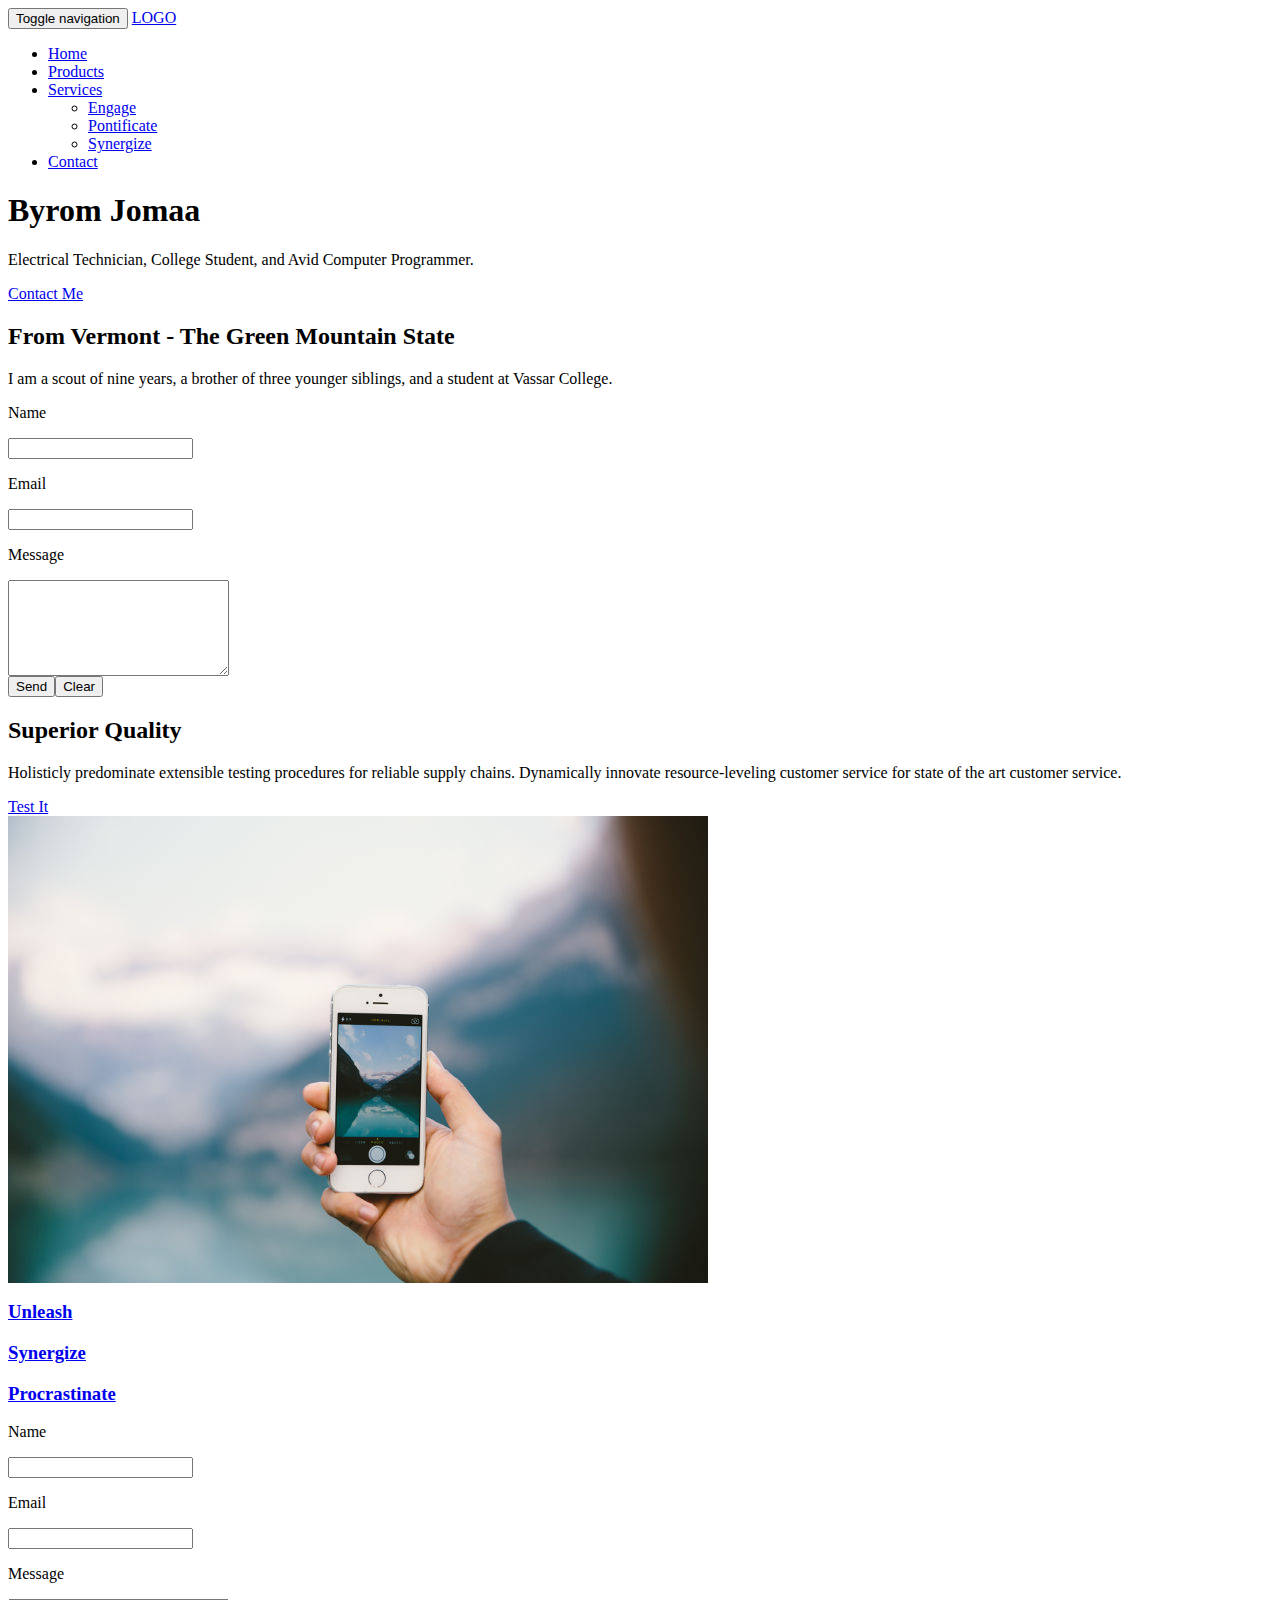
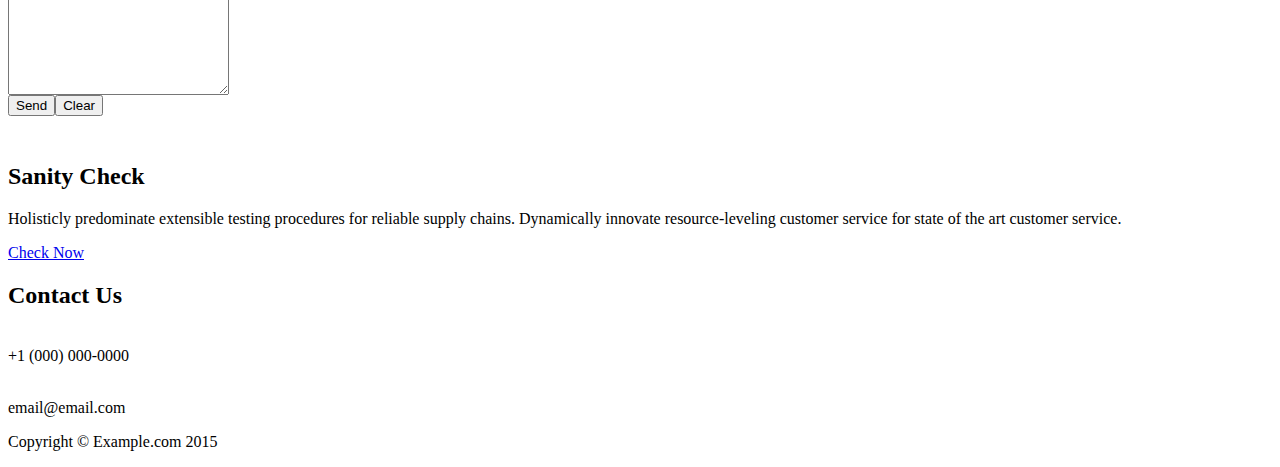
==== contact.html @ ef94bedc "Add contact.html" ====
<body>
    <!-- Navigation -->
    <nav id="siteNav" class="navbar navbar-default navbar-fixed-top" role="navigation">
        <div class="container">
            <!-- Logo and responsive toggle -->
            <div class="navbar-header">
                <button type="button" class="navbar-toggle" data-toggle="collapse" data-target="#navbar">
                    <span class="sr-only">Toggle navigation</span>
                    <span class="icon-bar"></span>
                    <span class="icon-bar"></span>
                    <span class="icon-bar"></span>
                </button>
                <a class="navbar-brand" href="#">
                	<span class="glyphicon glyphicon-fire"></span> 
                	LOGO
                </a>
            </div>
            <!-- Navbar links -->
            <div class="collapse navbar-collapse" id="navbar">
                <ul class="nav navbar-nav navbar-right">
                    <li class="active">
                        <a href="#">Home</a>
                    </li>
                    <li>
                        <a href="#">Products</a>
                    </li>
					<li class="dropdown">
						<a href="#" class="dropdown-toggle" data-toggle="dropdown" role="button" aria-haspopup="true" aria-expanded="false">Services <span class="caret"></span></a>
						<ul class="dropdown-menu" aria-labelledby="about-us">
							<li><a href="#">Engage</a></li>
							<li><a href="#">Pontificate</a></li>
							<li><a href="#">Synergize</a></li>
						</ul>
					</li>
                    <li>
                        <a href="#">Contact</a>
                    </li>
                </ul>
                
            </div><!-- /.navbar-collapse -->
        </div><!-- /.container -->
    </nav>

	<!-- Header -->
    <header>
        <div class="header-content">
            <div class="header-content-inner">
                <h1>Byrom Jomaa</h1>
                <p>Electrical Technician, College Student, and Avid Computer Programmer.</p>
                <a href="#" class="btn btn-primary btn-lg">Contact Me</a>
            </div>
        </div>
    </header>

	<!-- Intro Section -->
    <section class="intro">
        <div class="container">
            <div class="row">
                <div class="col-lg-8 col-lg-offset-2">
                	<span class="glyphicon glyphicon-apple" style="font-size: 60px"></span>
                    <h2 class="section-heading">From Vermont - The Green Mountain State</h2>
                    <p class="text-light">I am a scout of nine years, a brother of three younger siblings, and a student at Vassar College.</p>
                </div>
            </div>
        </div>
    </section>

	<!-- Content 1 -->
    <section class="content">
        <div class="container">
            <div class="row">
                <form action="mail.php" method="POST">
                    <p>Name</p> <input type="text" name="name">
                    <p>Email</p> <input type="text" name="email">
                    
                    <p>Message</p><textarea name="message" rows="6" cols="25"></textarea><br />
                    <input type="submit" value="Send"><input type="reset" value="Clear">
                </form>
            </div>
        </div>
    </section>

	<!-- Content 2 -->
     <section class="content content-2">
        <div class="container">
            <div class="row">
                <div class="col-sm-6">
                	<h2 class="section-header">Superior Quality</h2>
                	<p class="lead text-light">Holisticly predominate extensible testing procedures for reliable supply chains. Dynamically innovate resource-leveling customer service for state of the art customer service.</p>
                	<a href="#" class="btn btn-default btn-lg">Test It</a>
                </div>    
                <div class="col-sm-6">
                    <img class="img-responsive img-circle center-block" src="images/iphone.jpg" alt="">
                </div>            
                
            </div>
        </div>
    </section>    

    <!-- Promos -->
	<div class="container-fluid">
        <div class="row promo">
        	<a href="#">
				<div class="col-md-4 promo-item item-1">
					<h3>
						Unleash
					</h3>
				</div>
            </a>
            <a href="#">
				<div class="col-md-4 promo-item item-2">
					<h3>
						Synergize
					</h3>
				</div>
            </a>
			
			<a href="#">
				<div class="col-md-4 promo-item item-3">
					<h3>
						Procrastinate
					</h3>
				</div>
            </a>
        </div>
    </div><!-- /.container-fluid -->

	<!-- Content 3 -->
     <section class="content content-3">
        <form action="mail.php" method="POST">
            <p>Name</p> <input type="text" name="name">
            <p>Email</p> <input type="text" name="email">
            
            <p>Message</p><textarea name="message" rows="6" cols="25"></textarea><br />
            <input type="submit" value="Send"><input type="reset" value="Clear">
        </form>

        <div class="container">
			<h2 class="section-header"><span class="glyphicon glyphicon-pushpin text-primary"></span><br> Sanity Check</h2>
			<p class="lead text-muted">Holisticly predominate extensible testing procedures for reliable supply chains. Dynamically innovate resource-leveling customer service for state of the art customer service.</p> 
                    <a href="#" class="btn btn-primary btn-lg">Check Now</a>               
            </div>
        </div>
    </section>
    
	<!-- Footer -->
    <footer class="page-footer">
    
    	<!-- Contact Us -->
        <div class="contact">
        	<div class="container">
				<h2 class="section-heading">Contact Us</h2>
				<p><span class="glyphicon glyphicon-earphone"></span><br> +1 (000) 000-0000</p>
				<p><span class="glyphicon glyphicon-envelope"></span><br> email@email.com</p>
        	</div>
        </div>
        	
        <!-- Copyright etc -->
        <div class="small-print">
        	<div class="container">
        		<p>Copyright &copy; Example.com 2015</p>
        	</div>
        </div>
        
    </footer>

    <!-- jQuery -->
    <script src="js/jquery-1.11.3.min.js"></script>

    <!-- Bootstrap Core JavaScript -->
    <script src="js/bootstrap.min.js"></script>

    <!-- Plugin JavaScript -->
    <script src="js/jquery.easing.min.js"></script>
    
    <!-- Custom Javascript -->
    <script src="js/custom.js"></script>

</body>

</html>
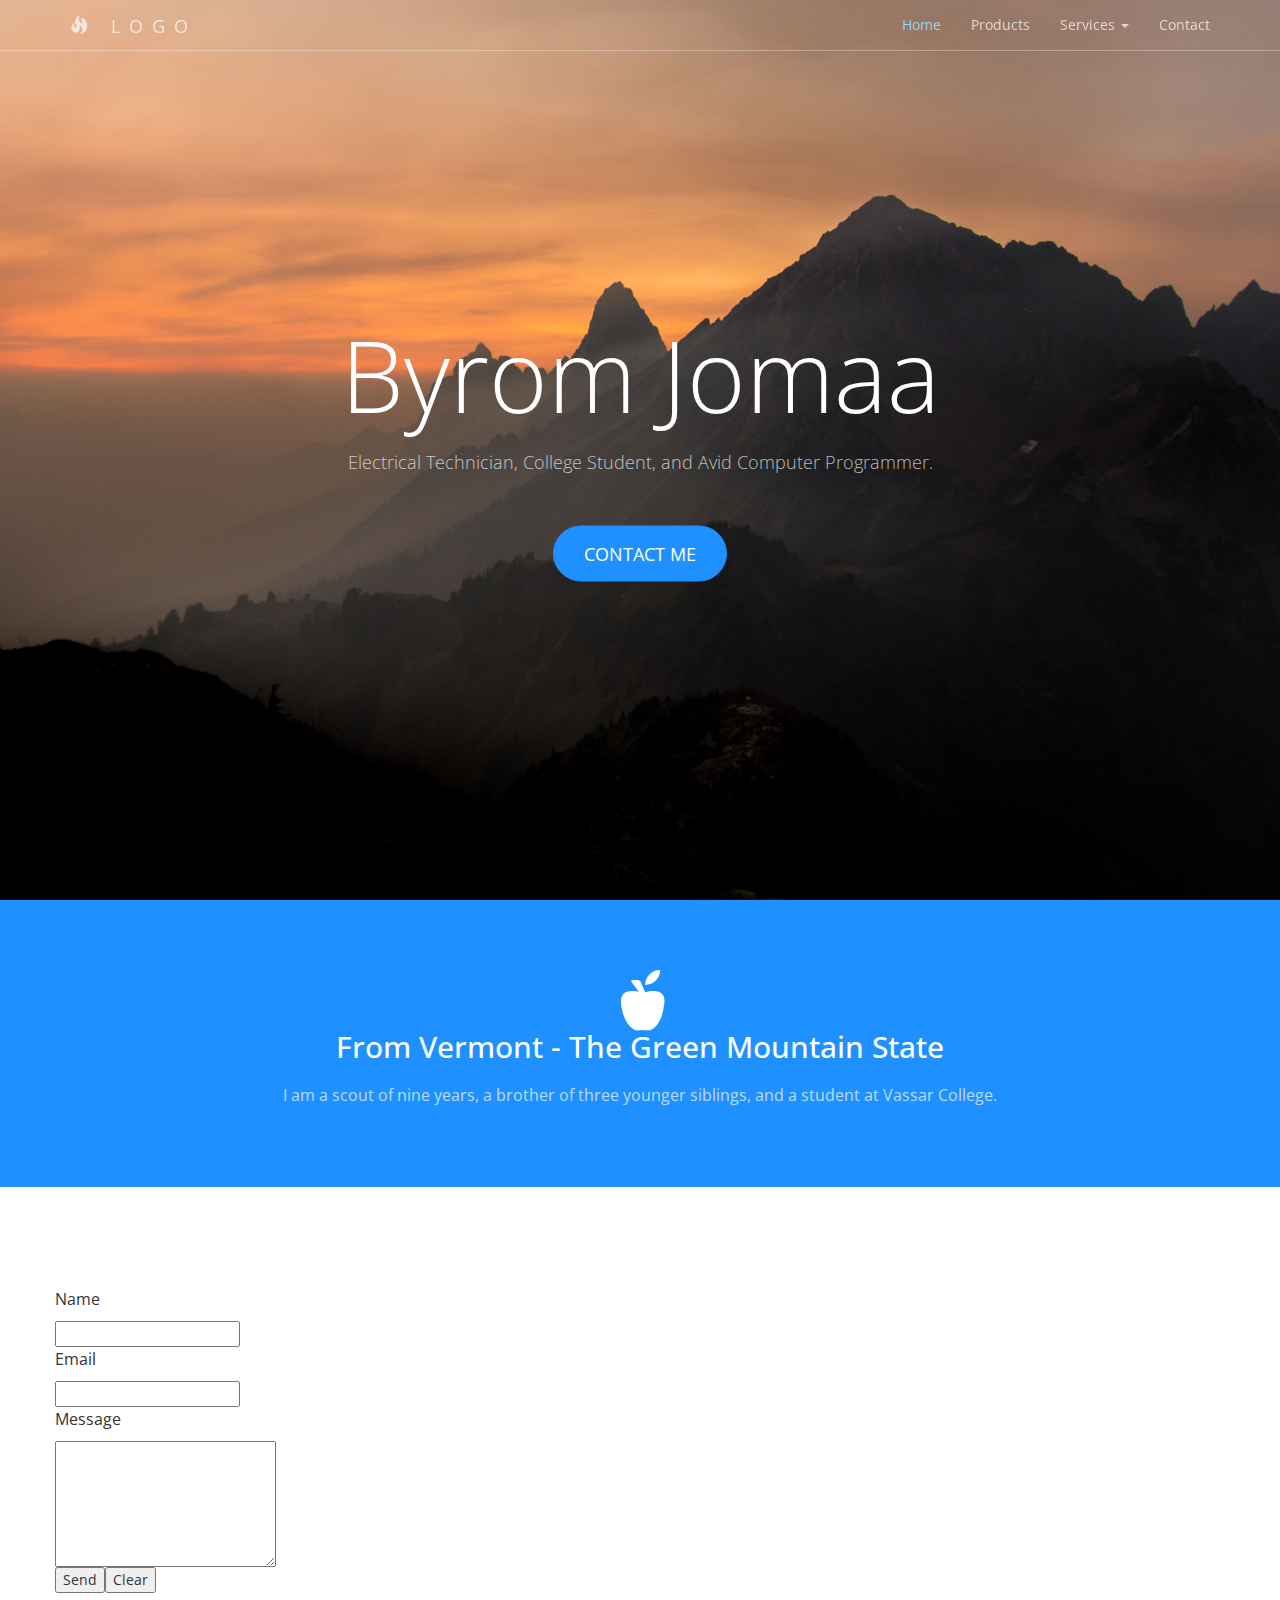
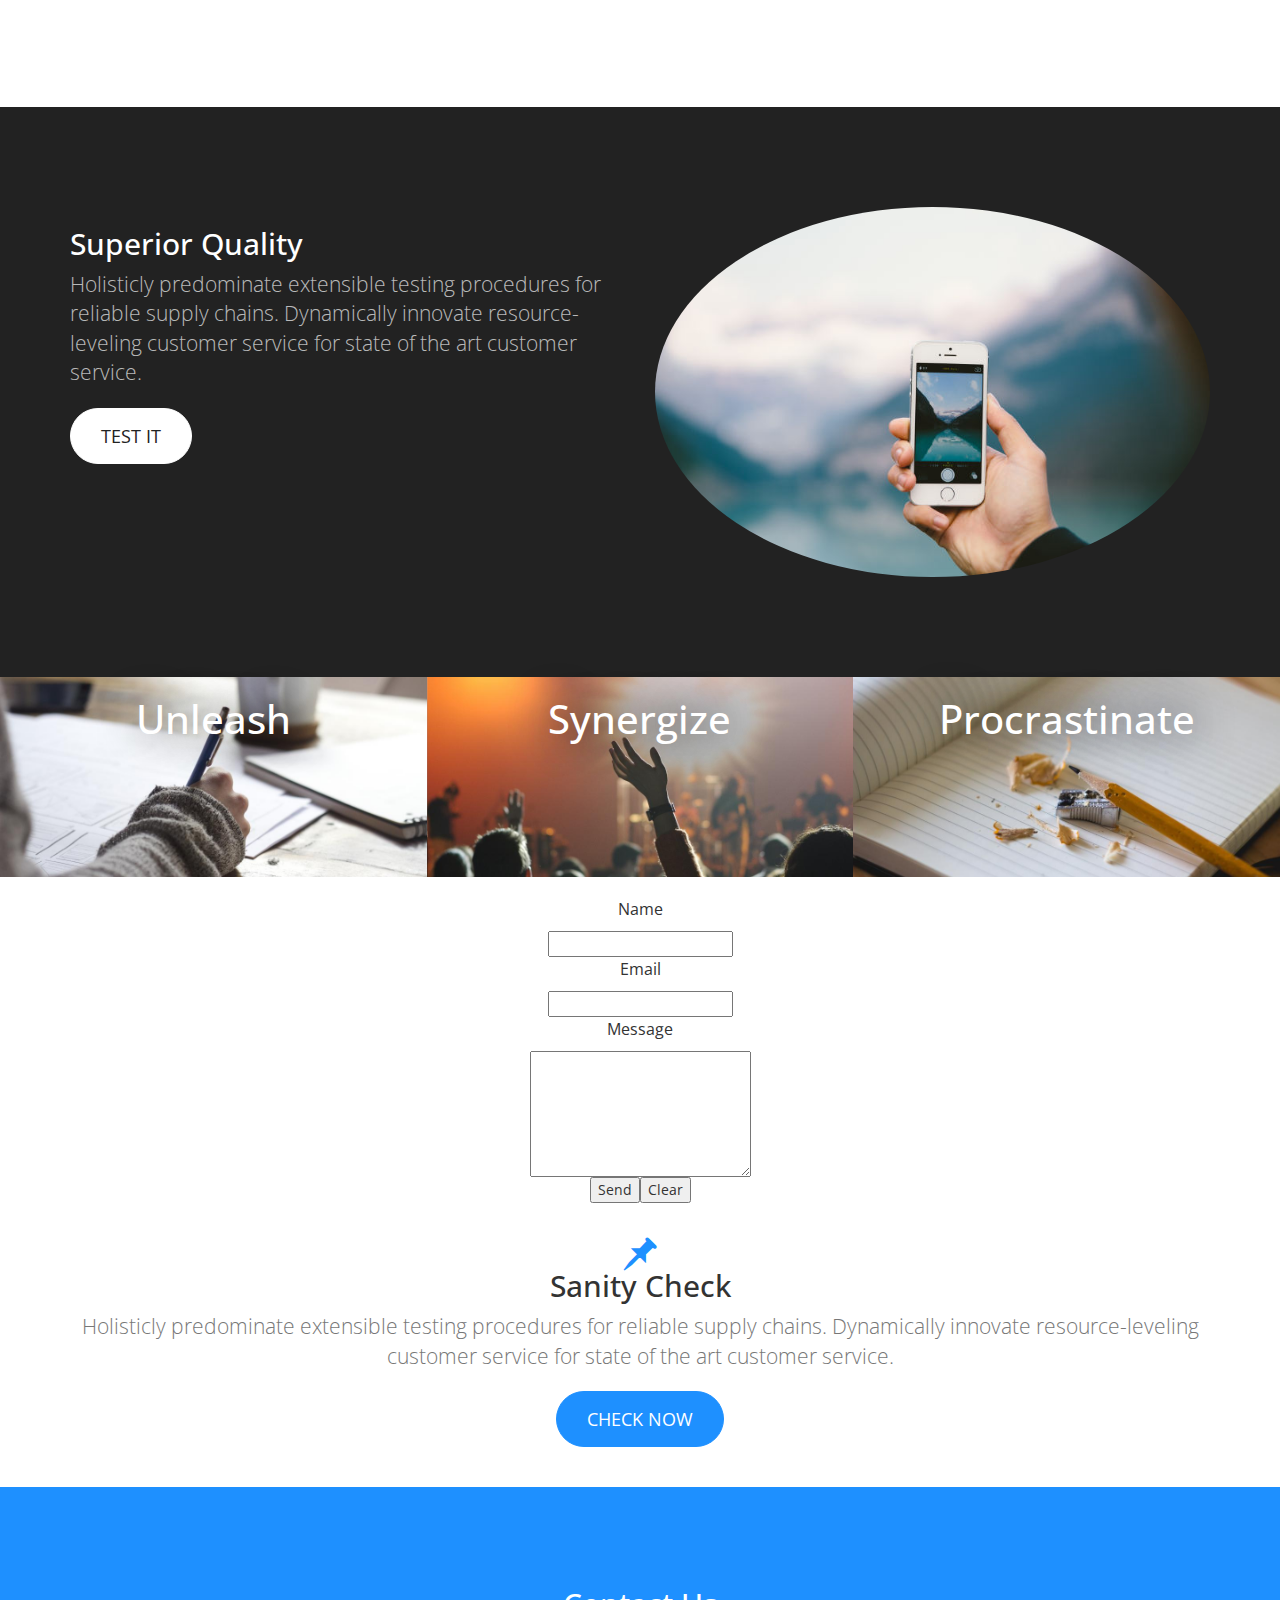
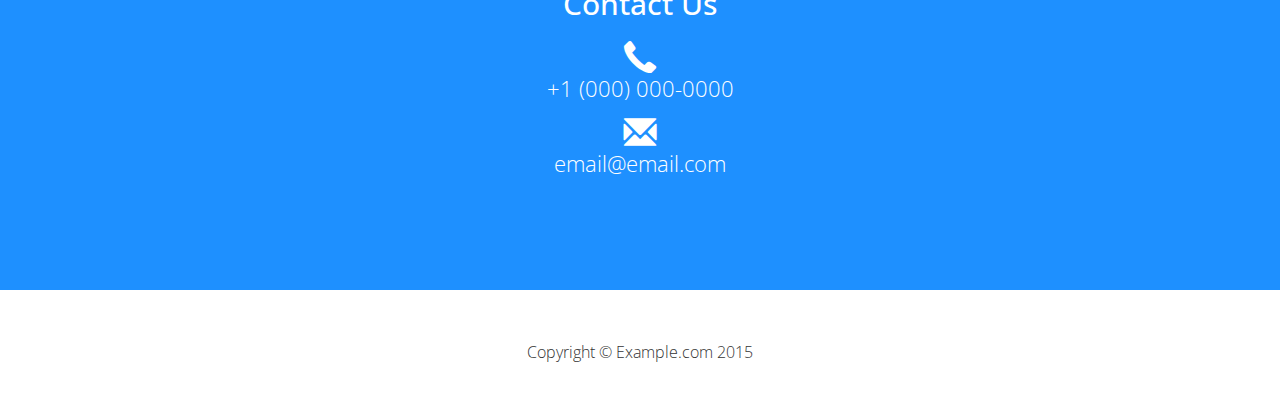
==== commit a47d9c22: "Update contact.html" ====
--- a/contact.html
+++ b/contact.html
@@ -1,3 +1,30 @@
+<head>
+
+    <meta charset="utf-8">
+    <meta http-equiv="X-UA-Compatible" content="IE=edge">
+    <meta name="viewport" content="width=device-width, initial-scale=1">
+    <!-- The above 3 meta tags *must* come first in the head; any other head content must come *after* these tags -->
+
+    <title>Contact Me - Byrom Jomaa</title>
+
+    <!-- Bootstrap Core CSS -->
+    <link href="css/bootstrap.min.css" rel="stylesheet">
+
+    <!-- Custom CSS: You can use this stylesheet to override any Bootstrap styles and/or apply your own styles -->
+    <link href="css/custom.css" rel="stylesheet">
+
+    <!-- HTML5 Shim and Respond.js IE8 support of HTML5 elements and media queries -->
+    <!-- WARNING: Respond.js doesn't work if you view the page via file:// -->
+    <!--[if lt IE 9]>
+        <script src="https://oss.maxcdn.com/libs/html5shiv/3.7.0/html5shiv.js"></script>
+        <script src="https://oss.maxcdn.com/libs/respond.js/1.4.2/respond.min.js"></script>
+    <![endif]-->
+
+    <!-- Custom Fonts from Google -->
+    <link href='http://fonts.googleapis.com/css?family=Open+Sans:300italic,400italic,600italic,700italic,800italic,400,300,600,700,800' rel='stylesheet' type='text/css'>
+    
+</head>
+
 <body>
     <!-- Navigation -->
     <nav id="siteNav" class="navbar navbar-default navbar-fixed-top" role="navigation">
--- a/css/custom.css
+++ b/css/custom.css
@@ -0,0 +1,431 @@
+html,
+body {
+    width: 100%;
+    height: 100%;
+    font-family: 'Open Sans','Helvetica Neue',Arial,sans-serif;
+}
+
+a {
+    color: dodgerblue;
+    -webkit-transition: all .35s;
+    -moz-transition: all .35s;
+    transition: all .35s;
+}
+
+a:hover,
+a:focus {
+    color: darkblue;
+}
+
+p {
+    font-size: 16px;
+    line-height: 1.5;
+}
+
+header {
+    position: relative;
+    width: 100%;
+    min-height: auto;
+    text-align: center;
+    color: #fff;
+    background-image: url('../images/header.jpg');
+    background-position: center;
+    -webkit-background-size: cover;
+    -moz-background-size: cover;
+    background-size: cover;
+    -o-background-size: cover;
+}
+
+header .header-content {
+    position: relative;
+    width: 100%;
+    padding: 100px 15px 70px;
+    text-align: center;
+}
+
+header .header-content .header-content-inner h1 {
+    margin-top: 0;
+    margin-bottom: 20px;
+    font-size: 50px;
+    font-weight: 300;
+}
+
+header .header-content .header-content-inner p {
+    margin-bottom: 50px;
+    font-size: 16px;
+    font-weight: 300;
+    color: rgba(255,255,255,.7);
+}
+
+@media(min-width:768px) {
+    header {
+        min-height: 100%;
+    }
+
+    header .header-content {
+        position: absolute;
+        top: 50%;
+        padding: 0 50px;
+        -webkit-transform: translateY(-50%);
+        -ms-transform: translateY(-50%);
+        transform: translateY(-50%);
+    }
+
+    header .header-content .header-content-inner {
+        margin-right: auto;
+        margin-left: auto;
+        max-width: 1000px;
+    }
+
+	header .header-content .header-content-inner h1 {
+    	font-size: 100px;
+		}
+
+    header .header-content .header-content-inner p {
+        margin-right: auto;
+        margin-left: auto;
+        max-width: 80%;
+        font-size: 18px;
+    }
+}
+
+.section-heading {
+    margin-top: 0;
+    margin-bottom: 20px;
+}
+
+.intro {
+	color: #fff;
+    background-color: dodgerblue;
+    padding: 70px 0;
+    text-align: center;
+}
+
+.content {
+    padding: 100px 0;
+}
+
+.content-2 {
+	color: #fff;
+    background-color: #222;
+}
+
+.content-3 {
+	padding: 20px 0 40px;
+	text-align: center;
+}
+
+.promo,
+.promo h3,
+.promo a:link,
+.promo a:visited,
+.promo a:hover,
+.promo a:active {
+    color: white;
+	text-shadow: 0px 0px 40px black;
+    text-decoration: none;
+}
+
+.promo-item {
+    height: 200px;
+    line-height: 180px;
+    text-align: center;
+}
+
+.promo-item:hover {
+    background-size: 110%; 
+    border: 10px solid rgba(255,255,255,0.3);
+    line-height: 160px;
+}
+
+.promo-item h3 {
+    font-size: 40px;
+    display: inline-block;
+    vertical-align: middle;
+}
+
+.item-1 {
+	background: url('../images/writing.jpg');
+	}
+	
+.item-2 {
+	background: url('../images/concert.jpg');
+	}
+	
+.item-3 {
+	background: url('../images/pencil_sharpener.jpg');
+	}
+		
+.item-1,
+.item-2,
+.item-3 {
+	background-size: cover;
+	background-position: 50% 50%;
+	}
+
+.page-footer {
+	text-align: center;
+	}
+
+.page-footer .contact {
+	padding: 100px 0;
+	background-color: dodgerblue;
+	color: #fff;
+	}
+
+.page-footer .contact p {
+	font-size: 22px;
+	font-weight: 300;
+	}
+	
+.content-3 .glyphicon,	
+.page-footer .contact .glyphicon {
+	font-size: 32px;
+	font-weight: 700;
+	}
+		
+.page-footer .small-print {
+	padding: 50px 0 40px;
+	font-weight: 300;
+	}
+
+.text-light {
+    color: rgba(255,255,255,.7);
+}
+
+.navbar-default {
+    border-color: rgba(34,34,34,.05);
+    background-color: #fff;
+    -webkit-transition: all .35s;
+    -moz-transition: all .35s;
+    transition: all .35s;
+}
+
+.navbar-default .navbar-header .navbar-brand {
+    color: dodgerblue;
+}
+
+.navbar-default .navbar-header .navbar-brand:hover,
+.navbar-default .navbar-header .navbar-brand:focus {
+    color: #eb3812;
+}
+
+.navbar-default .nav > li>a,
+.navbar-default .nav>li>a:focus {
+    color: #222;
+}
+
+.navbar-default .nav > li>a:hover,
+.navbar-default .nav>li>a:focus:hover {
+    color: dodgerblue;
+}
+
+.navbar-default .nav > li.active>a,
+.navbar-default .nav>li.active>a:focus {
+    color: rgb(151, 213, 248)!important;
+    background-color: transparent;
+}
+
+.navbar-default .nav > li.active>a:hover,
+.navbar-default .nav>li.active>a:focus:hover {
+    background-color: transparent;
+}
+
+@media(min-width:768px) {
+    .navbar-default {
+        border-color: rgba(255,255,255,.3);
+        background-color: transparent;
+    }
+
+    .navbar-default .navbar-header .navbar-brand {
+        color: rgba(255,255,255,.7);
+        letter-spacing: 0.5em;
+    }
+
+    .navbar-default .navbar-header .navbar-brand:hover,
+    .navbar-default .navbar-header .navbar-brand:focus {
+        color: #fff;
+    }
+
+    .navbar-default .nav > li>a,
+    .navbar-default .nav>li>a:focus {
+        color: rgba(255,255,255,.7);
+    }
+
+    .navbar-default .nav > li>a:hover,
+    .navbar-default .nav>li>a:focus:hover {
+        color: #fff;
+    }
+
+    .navbar-default.affix {
+        border-color: #fff;
+        background-color: #fff;
+        box-shadow: 0px 7px 20px 0px rgba(0,0,0,0.1);
+    }
+
+    .navbar-default.affix .navbar-header .navbar-brand {
+        letter-spacing: 0;
+        color: dodgerblue;
+    }
+
+    .navbar-default.affix .navbar-header .navbar-brand:hover,
+    .navbar-default.affix .navbar-header .navbar-brand:focus {
+        color: #eb3812;
+    }
+
+    .navbar-default.affix .nav > li>a,
+    .navbar-default.affix .nav>li>a:focus {
+        color: #222;
+    }
+
+    .navbar-default.affix .nav > li>a:hover,
+    .navbar-default.affix .nav>li>a:focus:hover {
+        color: dodgerblue;
+    }
+}
+
+.btn-default {
+    border-color: #fff;
+    color: #222;
+    background-color: #fff;
+    -webkit-transition: all .35s;
+    -moz-transition: all .35s;
+    transition: all .35s;
+}
+
+.btn-default:hover,
+.btn-default:focus,
+.btn-default.focus,
+.btn-default:active,
+.btn-default.active,
+.open > .dropdown-toggle.btn-default {
+    border-color: #eee;
+    color: #222;
+    background-color: #eee;
+}
+
+.btn-default:active,
+.btn-default.active,
+.open > .dropdown-toggle.btn-default {
+    background-image: none;
+}
+
+.btn-default.disabled,
+.btn-default[disabled],
+fieldset[disabled] .btn-default,
+.btn-default.disabled:hover,
+.btn-default[disabled]:hover,
+fieldset[disabled] .btn-default:hover,
+.btn-default.disabled:focus,
+.btn-default[disabled]:focus,
+fieldset[disabled] .btn-default:focus,
+.btn-default.disabled.focus,
+.btn-default[disabled].focus,
+fieldset[disabled] .btn-default.focus,
+.btn-default.disabled:active,
+.btn-default[disabled]:active,
+fieldset[disabled] .btn-default:active,
+.btn-default.disabled.active,
+.btn-default[disabled].active,
+fieldset[disabled] .btn-default.active {
+    border-color: #fff;
+    background-color: #fff;
+}
+
+.btn-default .badge {
+    color: #fff;
+    background-color: #222;
+}
+
+.btn-primary {
+    border-color: dodgerblue;
+    color: #fff;
+    background-color: dodgerblue;
+    -webkit-transition: all .35s;
+    -moz-transition: all .35s;
+    transition: all .35s;
+}
+
+.btn-primary:hover,
+.btn-primary:focus,
+.btn-primary.focus,
+.btn-primary:active,
+.btn-primary.active,
+.open > .dropdown-toggle.btn-primary {
+    border-color: darkblue;
+    color: #fff;
+    background-color: darkblue;
+}
+
+.btn-primary:active,
+.btn-primary.active,
+.open > .dropdown-toggle.btn-primary {
+    background-image: none;
+}
+
+.btn-primary.disabled,
+.btn-primary[disabled],
+fieldset[disabled] .btn-primary,
+.btn-primary.disabled:hover,
+.btn-primary[disabled]:hover,
+fieldset[disabled] .btn-primary:hover,
+.btn-primary.disabled:focus,
+.btn-primary[disabled]:focus,
+fieldset[disabled] .btn-primary:focus,
+.btn-primary.disabled.focus,
+.btn-primary[disabled].focus,
+fieldset[disabled] .btn-primary.focus,
+.btn-primary.disabled:active,
+.btn-primary[disabled]:active,
+fieldset[disabled] .btn-primary:active,
+.btn-primary.disabled.active,
+.btn-primary[disabled].active,
+fieldset[disabled] .btn-primary.active {
+    border-color: dodgerblue;
+    background-color: dodgerblue;
+}
+
+.btn-primary .badge {
+    color: dodgerblue;
+    background-color: #fff;
+}
+
+
+.btn {
+    border-radius: 300px;
+    text-transform: uppercase;
+}
+
+.btn-lg {
+    padding: 15px 30px;
+}
+
+::-moz-selection {
+    text-shadow: none;
+    color: #fff;
+    background: #222;
+}
+
+::selection {
+    text-shadow: none;
+    color: #fff;
+    background: #222;
+}
+
+img::selection {
+    color: #fff;
+    background: 0 0;
+}
+
+img::-moz-selection {
+    color: #fff;
+    background: 0 0;
+}
+
+.text-primary {
+    color: dodgerblue;
+}
+
+.bg-primary {
+    background-color: dodgerblue;
+}
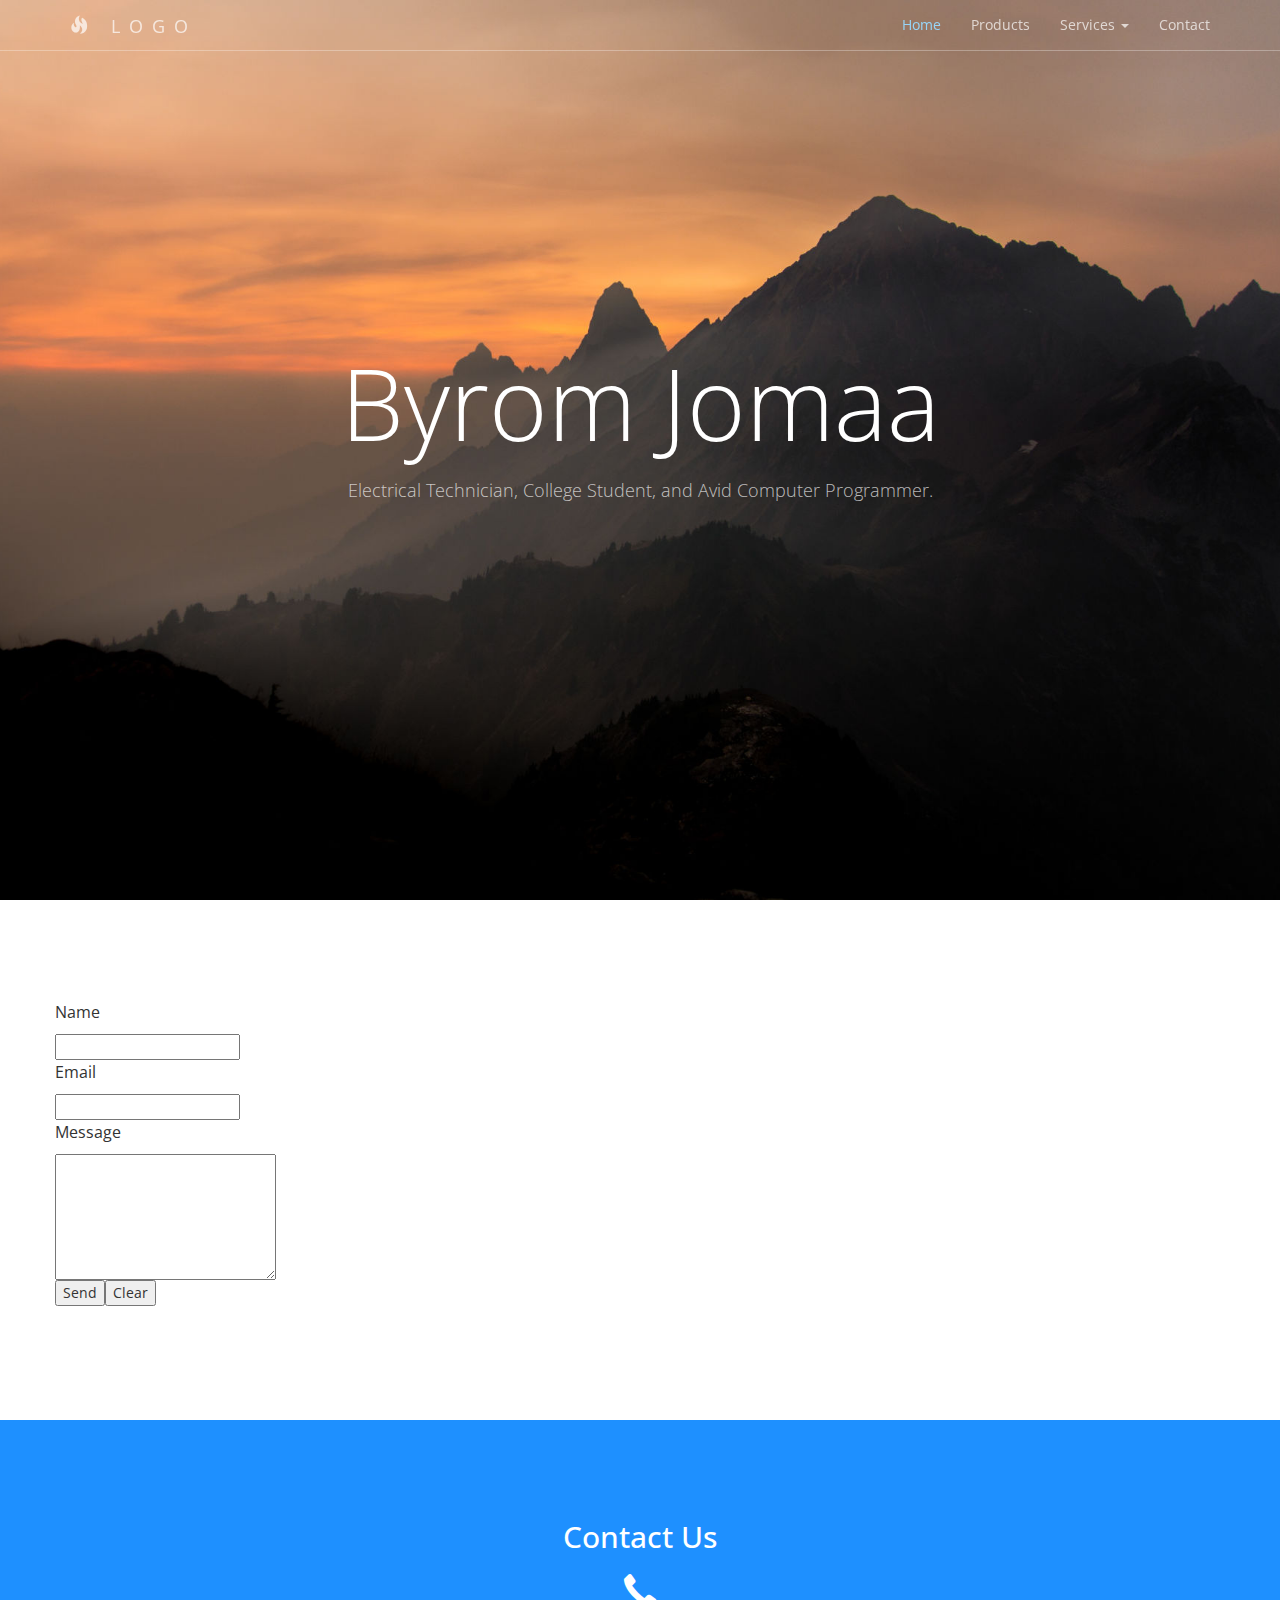
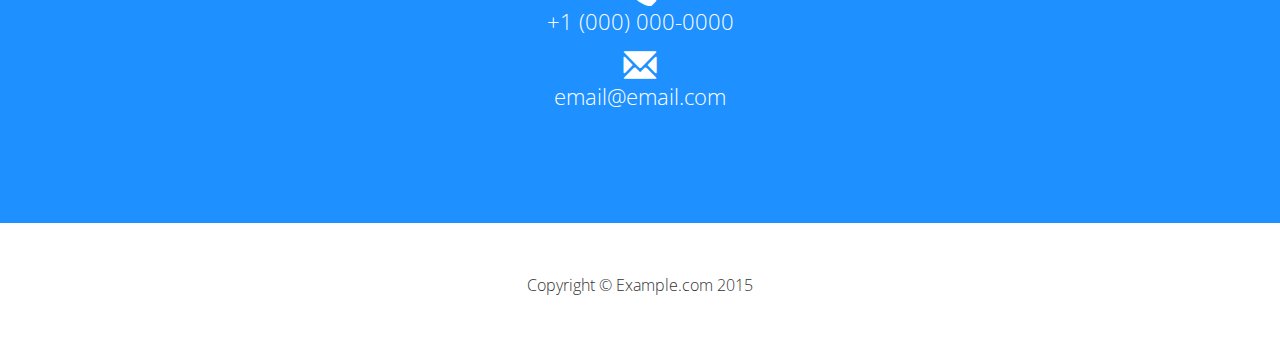
==== commit a918149d: "Update contact.html" ====
--- a/contact.html
+++ b/contact.html
@@ -74,23 +74,9 @@
             <div class="header-content-inner">
                 <h1>Byrom Jomaa</h1>
                 <p>Electrical Technician, College Student, and Avid Computer Programmer.</p>
-                <a href="#" class="btn btn-primary btn-lg">Contact Me</a>
             </div>
         </div>
     </header>
-
-	<!-- Intro Section -->
-    <section class="intro">
-        <div class="container">
-            <div class="row">
-                <div class="col-lg-8 col-lg-offset-2">
-                	<span class="glyphicon glyphicon-apple" style="font-size: 60px"></span>
-                    <h2 class="section-heading">From Vermont - The Green Mountain State</h2>
-                    <p class="text-light">I am a scout of nine years, a brother of three younger siblings, and a student at Vassar College.</p>
-                </div>
-            </div>
-        </div>
-    </section>
 
 	<!-- Content 1 -->
     <section class="content">
@@ -106,74 +92,11 @@
             </div>
         </div>
     </section>
-
-	<!-- Content 2 -->
-     <section class="content content-2">
-        <div class="container">
-            <div class="row">
-                <div class="col-sm-6">
-                	<h2 class="section-header">Superior Quality</h2>
-                	<p class="lead text-light">Holisticly predominate extensible testing procedures for reliable supply chains. Dynamically innovate resource-leveling customer service for state of the art customer service.</p>
-                	<a href="#" class="btn btn-default btn-lg">Test It</a>
-                </div>    
-                <div class="col-sm-6">
-                    <img class="img-responsive img-circle center-block" src="images/iphone.jpg" alt="">
-                </div>            
-                
-            </div>
-        </div>
-    </section>    
-
-    <!-- Promos -->
-	<div class="container-fluid">
-        <div class="row promo">
-        	<a href="#">
-				<div class="col-md-4 promo-item item-1">
-					<h3>
-						Unleash
-					</h3>
-				</div>
-            </a>
-            <a href="#">
-				<div class="col-md-4 promo-item item-2">
-					<h3>
-						Synergize
-					</h3>
-				</div>
-            </a>
-			
-			<a href="#">
-				<div class="col-md-4 promo-item item-3">
-					<h3>
-						Procrastinate
-					</h3>
-				</div>
-            </a>
-        </div>
-    </div><!-- /.container-fluid -->
-
-	<!-- Content 3 -->
-     <section class="content content-3">
-        <form action="mail.php" method="POST">
-            <p>Name</p> <input type="text" name="name">
-            <p>Email</p> <input type="text" name="email">
-            
-            <p>Message</p><textarea name="message" rows="6" cols="25"></textarea><br />
-            <input type="submit" value="Send"><input type="reset" value="Clear">
-        </form>
-
-        <div class="container">
-			<h2 class="section-header"><span class="glyphicon glyphicon-pushpin text-primary"></span><br> Sanity Check</h2>
-			<p class="lead text-muted">Holisticly predominate extensible testing procedures for reliable supply chains. Dynamically innovate resource-leveling customer service for state of the art customer service.</p> 
-                    <a href="#" class="btn btn-primary btn-lg">Check Now</a>               
-            </div>
-        </div>
-    </section>
     
 	<!-- Footer -->
     <footer class="page-footer">
-    
-    	<!-- Contact Us -->
+
+        <!-- Contact Us -->
         <div class="contact">
         	<div class="container">
 				<h2 class="section-heading">Contact Us</h2>
@@ -181,7 +104,7 @@
 				<p><span class="glyphicon glyphicon-envelope"></span><br> email@email.com</p>
         	</div>
         </div>
-        	
+        
         <!-- Copyright etc -->
         <div class="small-print">
         	<div class="container">
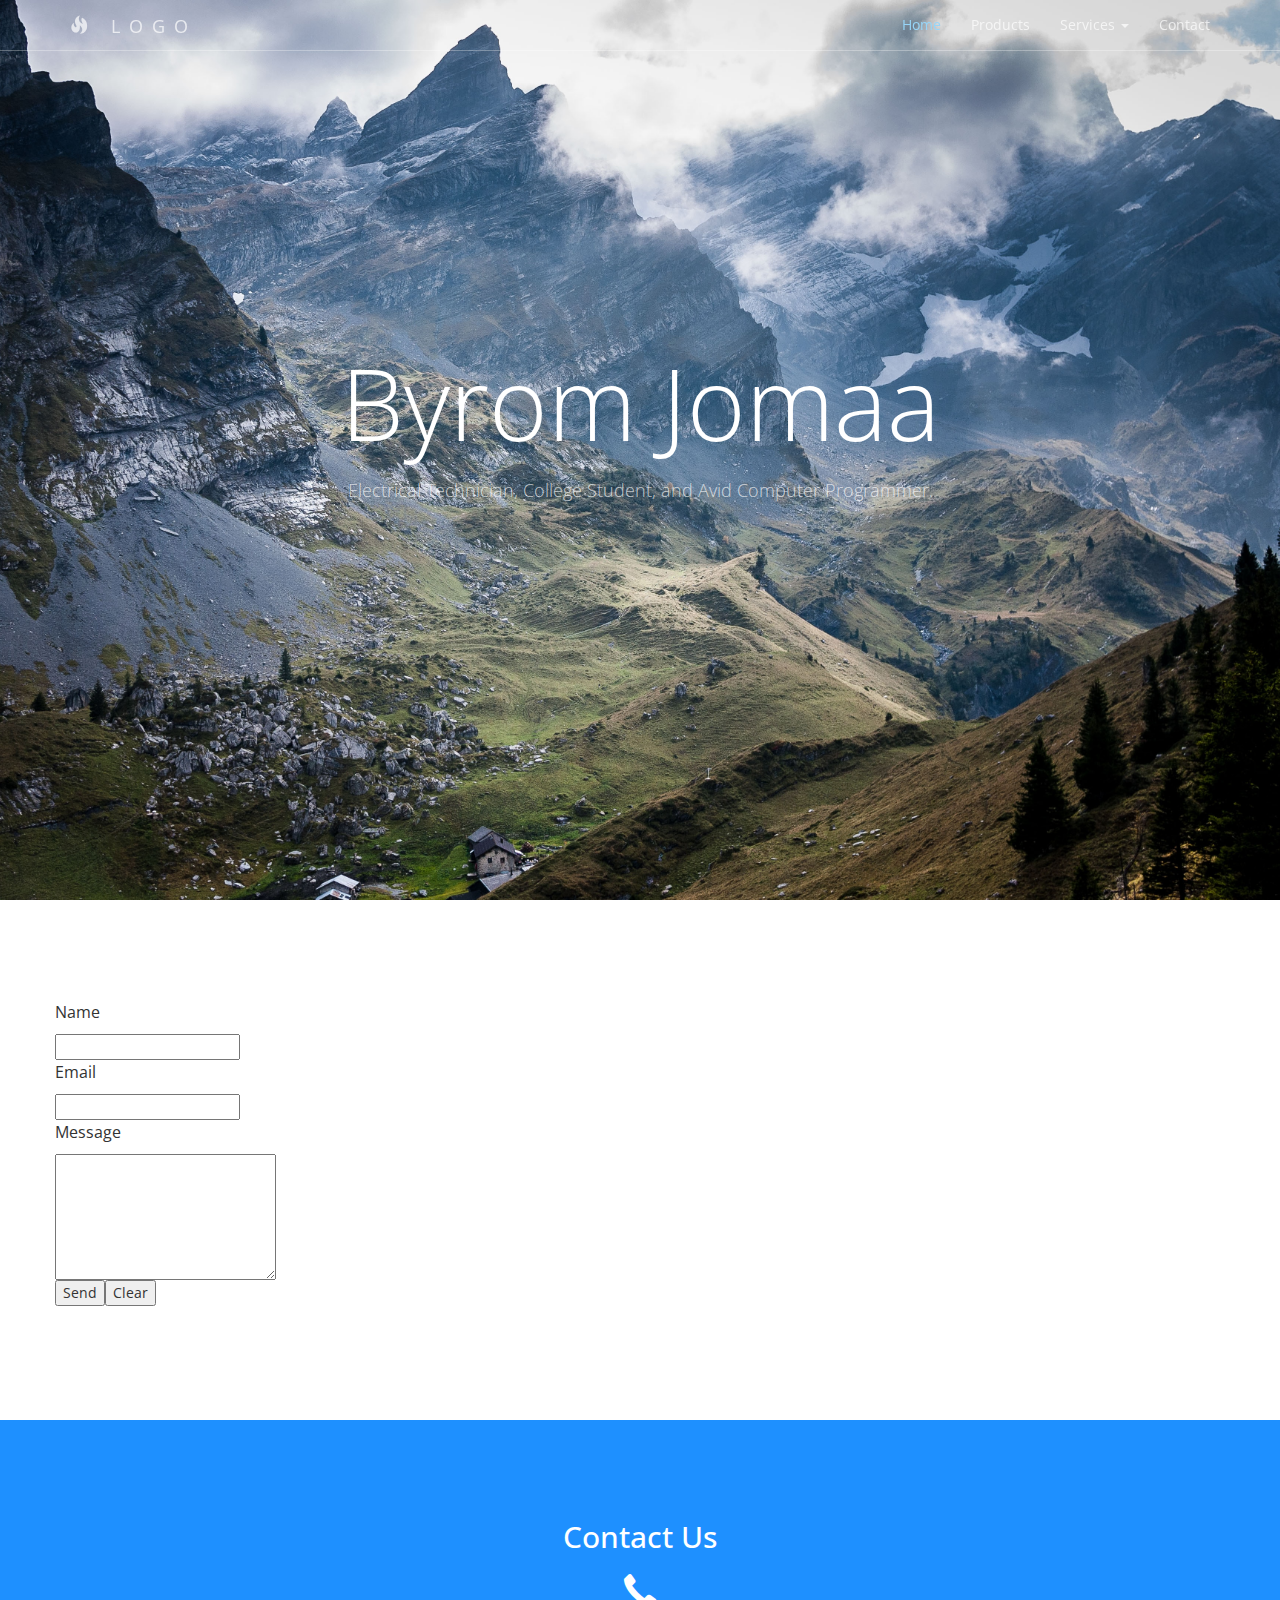
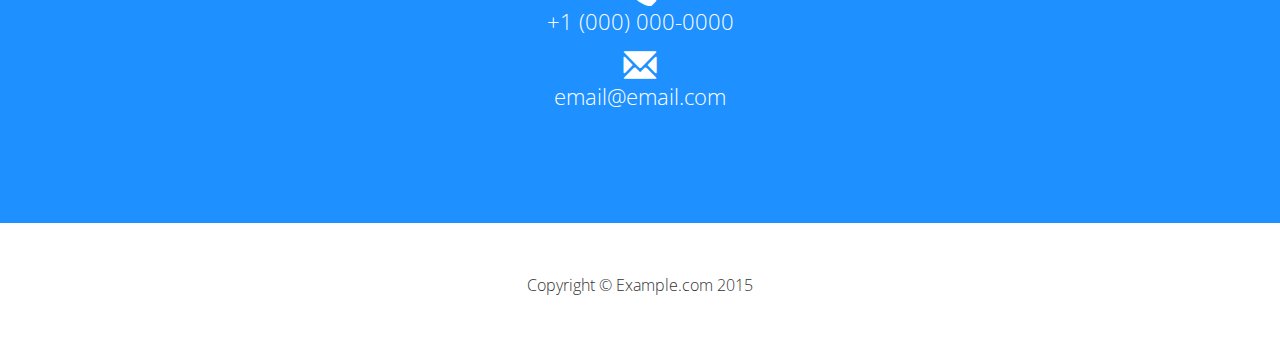
==== commit c7a4d927: "Add link to index.html" ====
--- a/contact.html
+++ b/contact.html
@@ -46,7 +46,7 @@
             <div class="collapse navbar-collapse" id="navbar">
                 <ul class="nav navbar-nav navbar-right">
                     <li class="active">
-                        <a href="#">Home</a>
+                        <a href="index.html">Home</a>
                     </li>
                     <li>
                         <a href="#">Products</a>
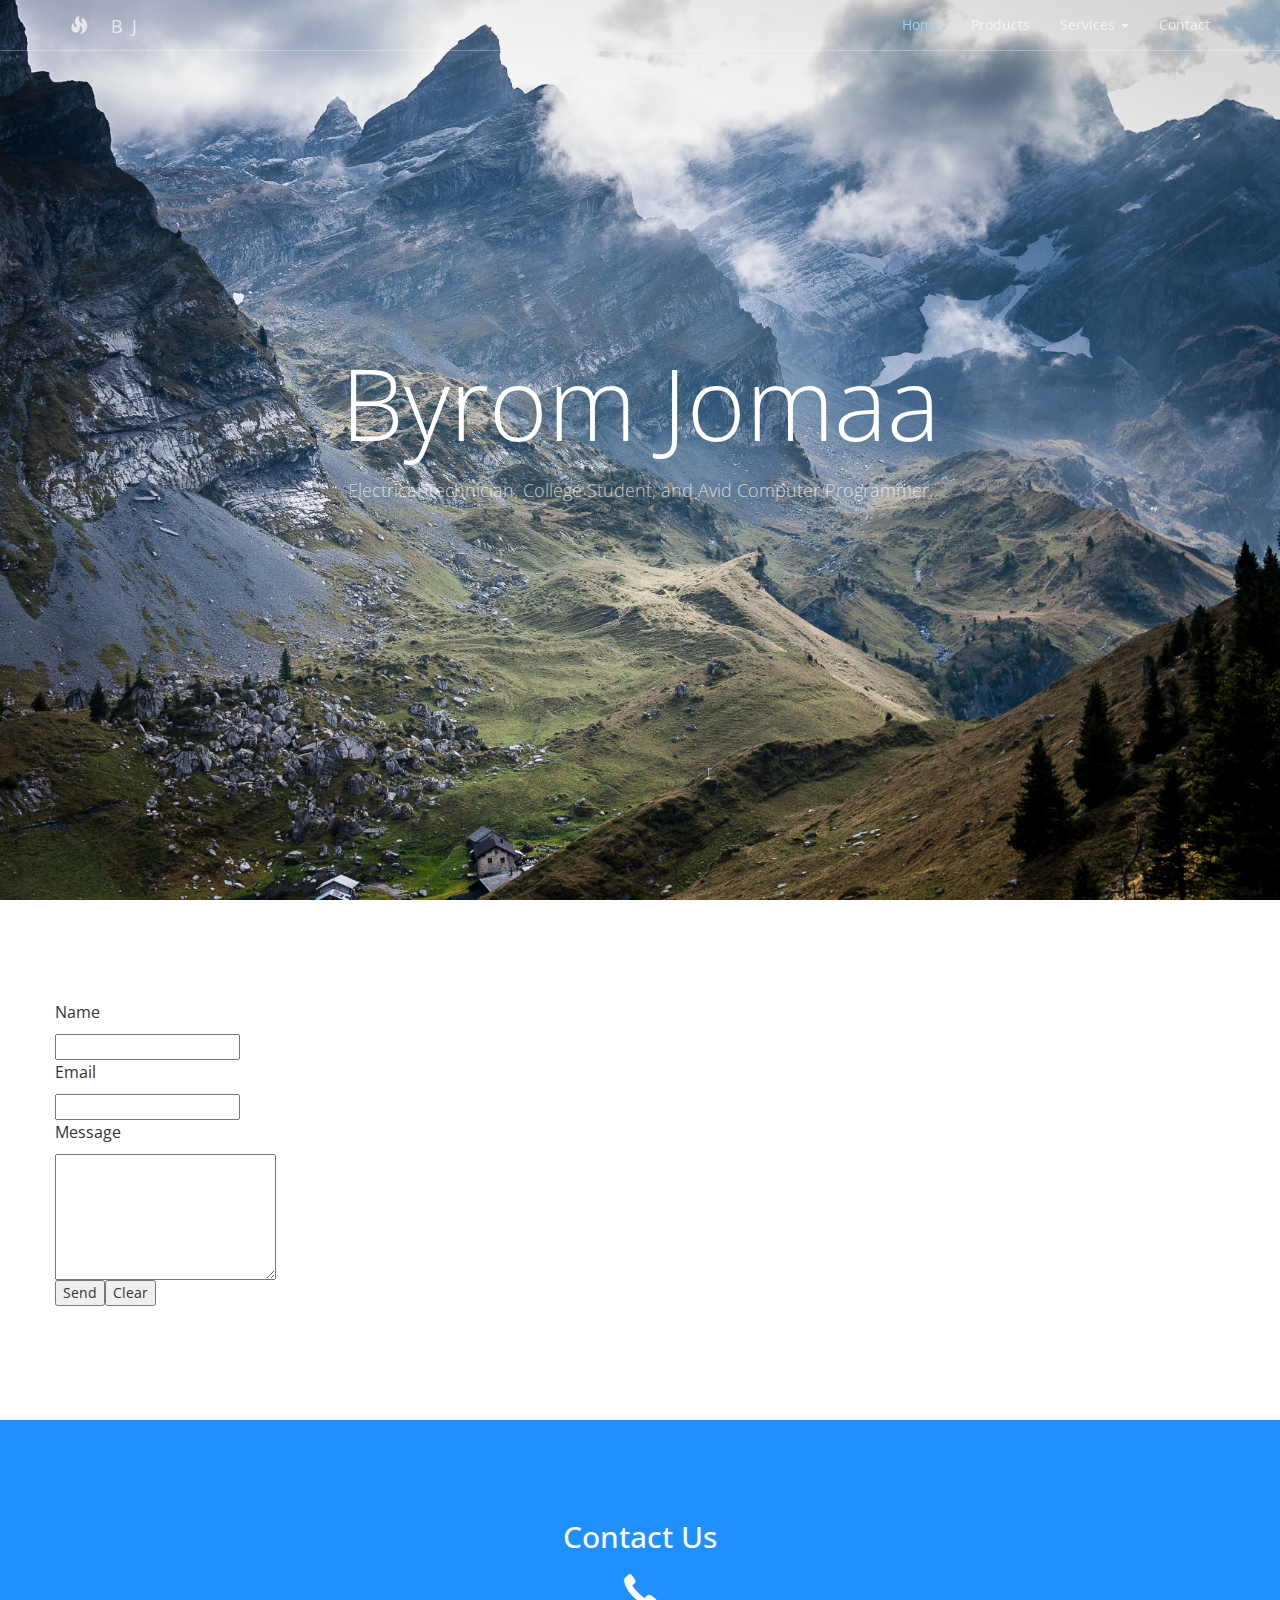
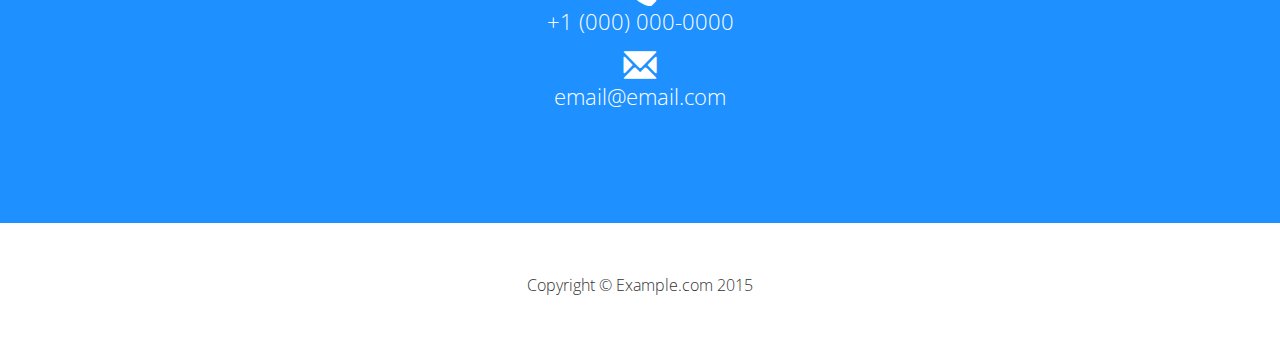
==== commit 3c609014: "Update contact.html" ====
--- a/contact.html
+++ b/contact.html
@@ -37,9 +37,9 @@
                     <span class="icon-bar"></span>
                     <span class="icon-bar"></span>
                 </button>
-                <a class="navbar-brand" href="#">
+                <a class="navbar-brand" href="index.html">
                 	<span class="glyphicon glyphicon-fire"></span> 
-                	LOGO
+                	BJ
                 </a>
             </div>
             <!-- Navbar links -->
